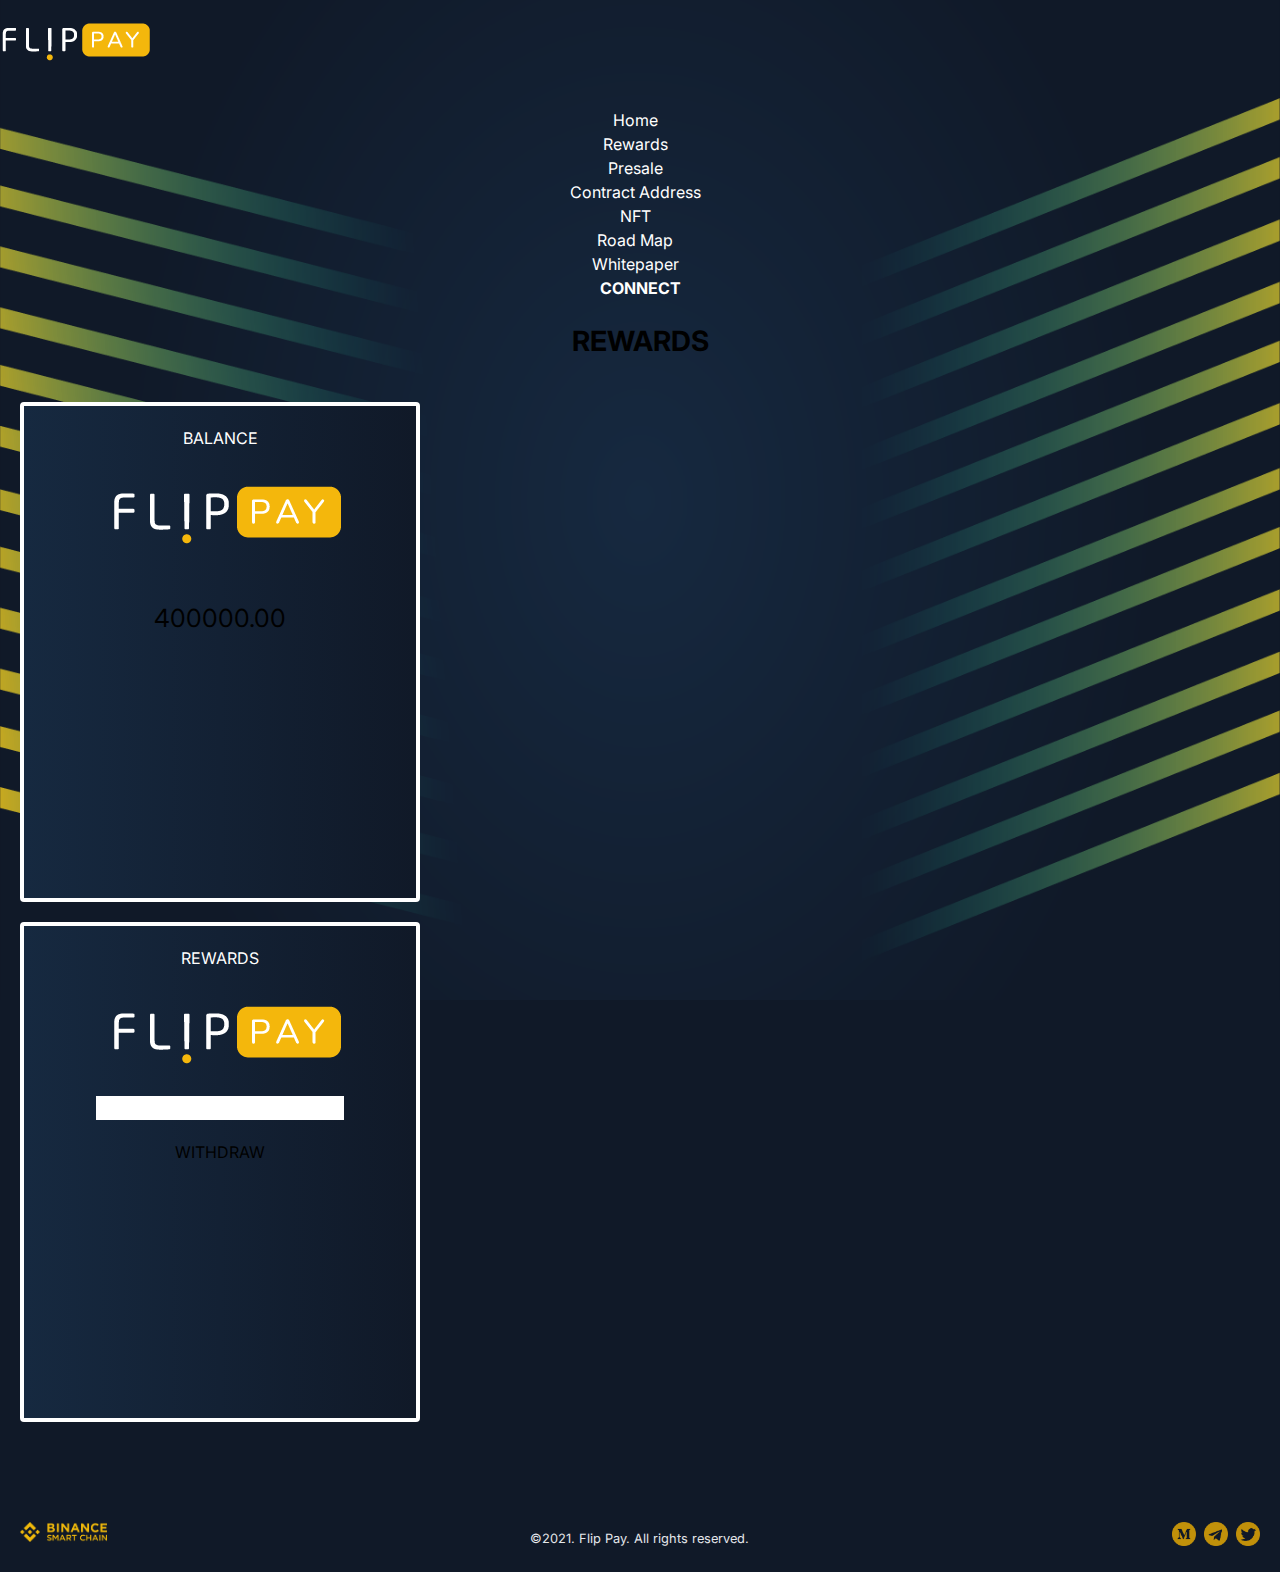
==== rewards.html @ 68fe3b64 "first commit" ====
<!DOCTYPE html>
<html>

  <head>
    <link href="https://cdn.jsdelivr.net/npm/bootstrap@5.0.0/dist/css/bootstrap.min.css" rel="stylesheet" integrity="sha384-wEmeIV1mKuiNpC+IOBjI7aAzPcEZeedi5yW5f2yOq55WWLwNGmvvx4Um1vskeMj0" crossorigin="anonymous">
    <!-- Primary Meta Tags -->
    <title>Flip Pay - Providing the best payment solution on BSC</title>
    <meta name="title" content="Flip Pay - Providing the best payment solution on BSC">
    <meta name="description" content="Flip Pay is the most used and trusted DEX on Binance Smart Chain"><!-- Global site tag (gtag.js) - Google Analytics -->
    <script async src="js_1">
    </script>
    <script>
      window.dataLayer = window.dataLayer || [];

      function gtag() {
        dataLayer.push(arguments);
      }
      gtag("js", new Date());
      gtag("config", "G-QZYV1YP40J");
    </script><!-- Open Graph / Facebook -->
    <meta property="og:type" content="website">
    <meta property="og:url" content="">
    <meta property="og:title" content="Flip Pay - Providing the best payment solution on BSC">
    <meta property="og:description" content="Flip Pay is the most used and trusted DEX on Binance Smart Chain">
    <meta property="og:image" content="images/typhoon-network-banner.png"><!-- Twitter -->
    <meta property="twitter:card" content="">
    <meta property="twitter:url" content="">
    <meta property="twitter:title" content="Flip Pay - Providing the best payment solution on BSC">
    <meta property="twitter:description" content="Flip Pay is the most used and trusted DEX on Binance Smart Chain">
    <meta property="twitter:image" content="">
    <meta property="twitter:creator" content="">
    <link rel="icon" type="image/png" href="images/favIcon.png" />
    <meta charset="UTF-8">
    <meta name="viewport" content="width=device-width, initial-scale=1.0">
    <link href="output.css" rel="stylesheet" /><!-- Cloudflare Web Analytics -->
    <script defer src="beacon.min.js" data-cf-beacon="{" token": "1d41e66983a2461f9af6b50cbc4a4e63" }"></script><!-- End Cloudflare Web Analytics -->
  </head>

  <body class="text-dark" style="background-color: #101928;">
    <div class="rewardsPresale z-m10 h-full w-full absolute bg-contain bg-no-repeat" style="height:1000px;">&nbsp;</div>
    <header class="container mx-auto text-white text-center mx-4">
        <nav class="navbar navbar-expand-lg navbar-dark static-top bg-transparent">
            <div class="container">
              <a class="navbar-brand" href="index.html">
                <img alt="" src="img/fp/152x83-logo.png" /> </a>
              <button class="navbar-toggler" type="button" data-toggle="collapse" data-target="#navbarResponsive" aria-controls="navbarResponsive" aria-expanded="false" aria-label="Toggle navigation"><span class="navbar-toggler-icon"></span></button>
              <div class="collapse navbar-collapse" id="navbarResponsive">
                <ul class="navbar-nav ml-auto">
                  <li class="nav-item active menuPadding"><a class="nav-link" href="index.html">Home <span class="sr-only">(current)</span> </a></li>
                  <li class="nav-item menuPadding"><a class="nav-link" href="" target="_blank">Rewards</a></li>
                  <li class="nav-item menuPadding"><a class="nav-link" href="presale.html" target="_blank">Presale</a></li>
                  <li class="nav-item menuPadding"><a class="nav-link" href="#">Contract Address</a></li>
                  <li class="nav-item menuPadding"><a class="nav-link" href="index.html" target="_blank">NFT</a></li>
                  <li class="nav-item menuPadding"><a class="nav-link" href="index.html" target="_blank">Road Map</a></li>
                  <li class="nav-item menuPadding"><a class="nav-link" href="WP.html" target="_blank">Whitepaper</a></li>
                  <!-- <li class="nav-item menuPadding"><a class="nav-link" href="IDO.html" target="_blank">IDO</a></li> -->
                  <li class="nav-item"><a class="nav-link text-dark btn btn-warning rounded pl-3 pr-3" href="#"><strong>CONNECT</strong></a></li>
                </ul>
              </div>
            </div>
          </nav> 

    </header>


    <section>
      <h3 class="text-center pt-5 bold text-warning" style="font-size:28px;"><strong>REWARDS</strong></h3>
      <div>
        <section class="d-flex align-items-center text-center header container-fluid">
            <div class="container-fluid p-5">
              <div class="container-fluid">
                <div class="py-5 mb-5">
                  <div class="container d-flex justify-content-center">
                    <div class="row">
                      <div class="col-sm-12 col-lg-6">
                        <div class="card rounded border-white pt-5 mb-5 mb-lg-0" style="height:500px; width:400px; border-width:4px; background-image:linear-gradient(to right, #162940,#101928);" data-aos="fade-down" data-aos-delay="300">
                          <div class="card-body text-center">
                            <h5 class="text-white">BALANCE</h5>
                            <img class="mt-4 pt-5 pb-5 mb-3" style="padding-left:90px;" alt="" src="img/fp/menulogo.png" />
                            <br>
                              <span class="text-warning" style="font-size: 25px;">400000.00</span>
                          </div></div></div>
                      <div class="col-sm-12 col-lg-6">
                        <div class="card rounded border-white pt-5 mb-5 mb-lg-0" style="height:500px; width:400px; border-width:4px; background-image:linear-gradient(to right, #162940,#101928);" data-aos="fade-down" data-aos-delay="300">
                          <div class="card-body text-center">
                            <h5 class="text-white">REWARDS</h5>
                            <img class="mt-5 pb-5 pt-4 mb-3" style="padding-left:90px;" alt="" src="img/fp/menulogo.png" />
                            <div class="input-group mb-5">
                              <input type="text" class="form-control" aria-label="Amount" />
                            </div>
                            <a class="btn btn-warning text-dark-50" href="#">WITHDRAW</a>
                          </div></div></div>
                      <!-- <div class="col-sm-12 col-lg-4">
                        <div class="card border-5 rounded border border-white mb-3 mb-lg-0" style="height:400px;background-color:#101928;" data-aos="fade-down" data-aos-delay="300">
                          <div class="card-body text-center">
                            <h5 class="text-white">BUSD REWARDS</h5>
                            <img class="pt-5 mt-3 pb-5 w-50 h-50" alt="" src="images/fp/BUSD.png" />
                            <div class="input-group mb-5">
                              <input type="text" class="form-control" aria-label="Amount" />
                            </div>
                            <a class="btn btn-warning" href="#">Withdaw</a>
                          </div></div></div> -->
                    </div>
                  </div>
                </div>
              </div>
            </div>
          </section>
      </div>
    </section>


    <footer class="py-5 px-5 footer">
        <div class="grid grid-cols-3">
          <div><img class="h-5 md:h-5" alt="" src="images/bsc.png" /></div>
          <div class="text-center text-gray-200 flex">
            <p class="m-auto"><small class="text-white-50">&copy;2021. Flip Pay. All rights reserved.</small></p>
          </div>
          <div class="text-right"><a class="opacity-75 hover:opacity-100 transition-all duration-200" target="_blank" href=""><img alt="medium logo" class="logo h-6 mr-1 inline-block align-baseline" src="images/med.png" /> </a> <a class="opacity-75 hover:opacity-100 transition-all duration-200" target="_blank" href=""> <img alt="telegram logo" class="logo h-6 mr-1 inline-block align-baseline" src="images/tg.png" /> </a> <a class="opacity-75 hover:opacity-100 transition-all duration-200" href=""> <img alt="twitter logo" class="logo h-6 inline-block align-baseline" src="images/twit.png" /> </a></div>
        </div>
      </footer>
    </body>
  
  </html>
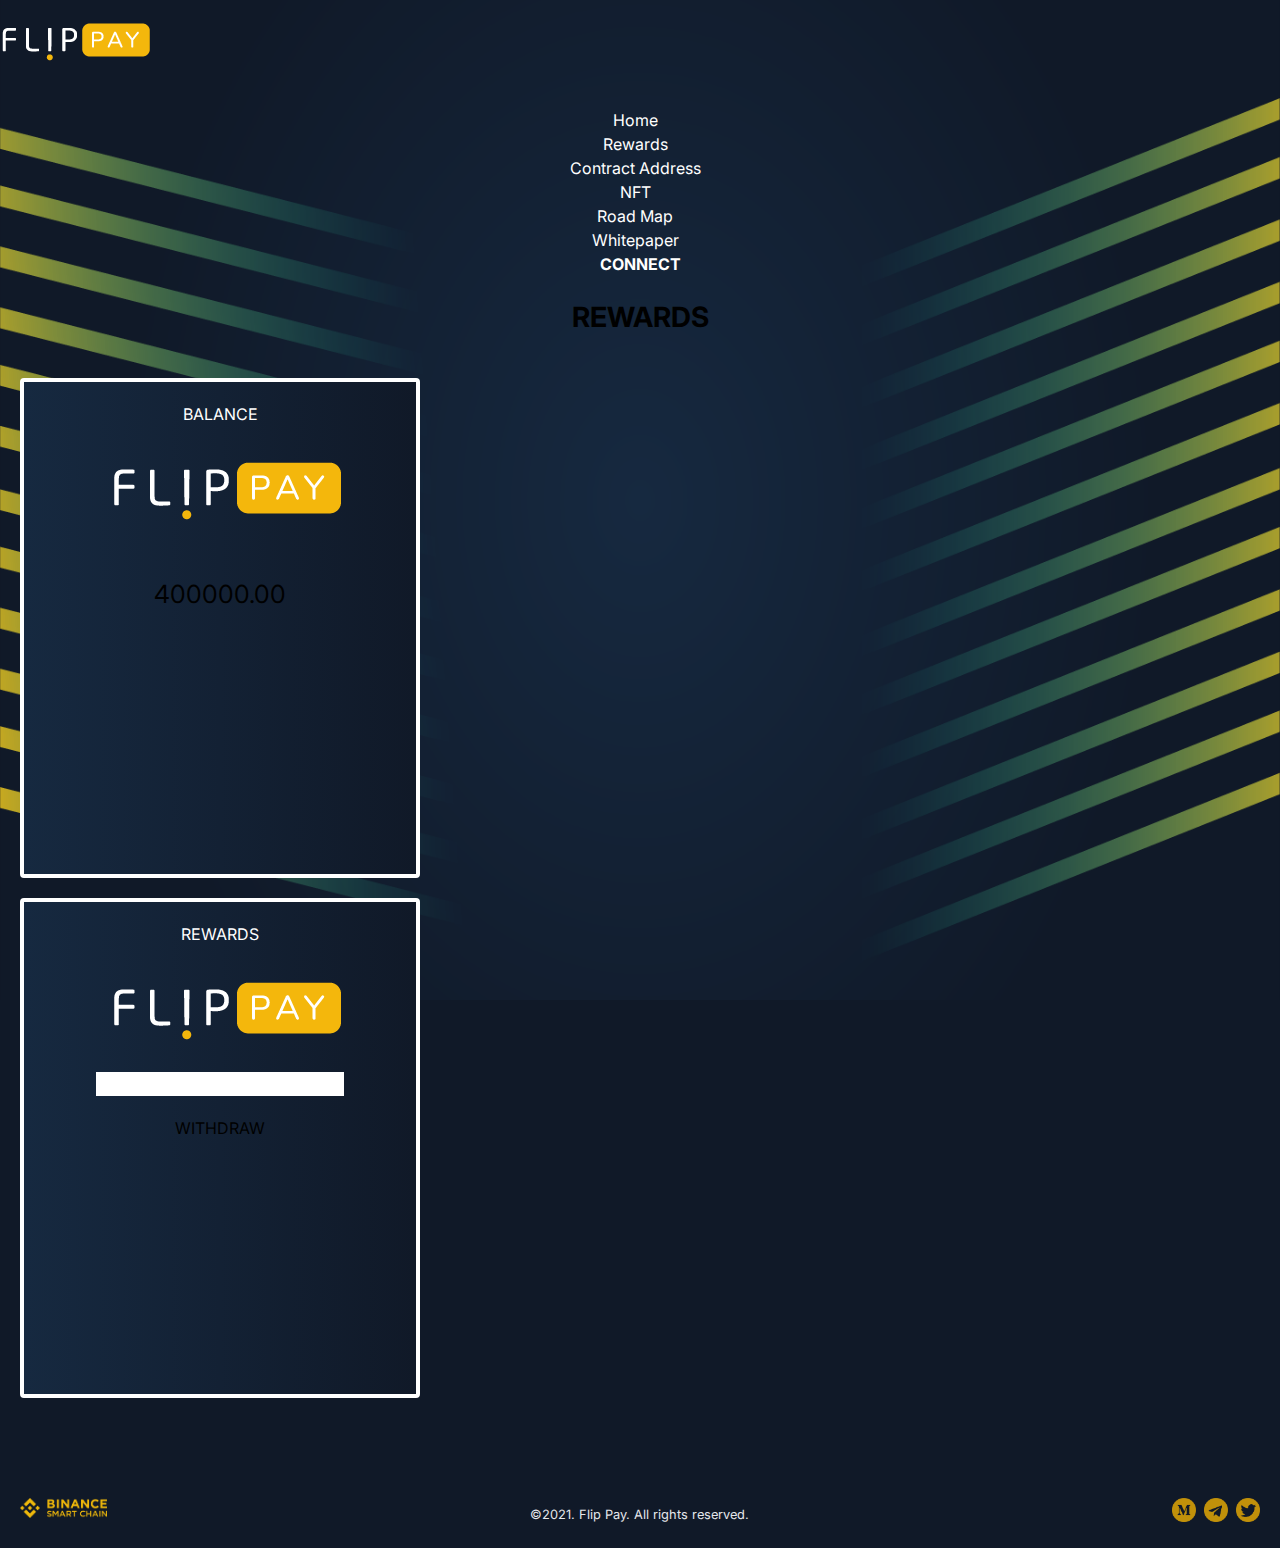
==== commit 7b13b0d0: "update" ====
--- a/rewards.html
+++ b/rewards.html
@@ -48,7 +48,7 @@
                 <ul class="navbar-nav ml-auto">
                   <li class="nav-item active menuPadding"><a class="nav-link" href="index.html">Home <span class="sr-only">(current)</span> </a></li>
                   <li class="nav-item menuPadding"><a class="nav-link" href="" target="_blank">Rewards</a></li>
-                  <li class="nav-item menuPadding"><a class="nav-link" href="presale.html" target="_blank">Presale</a></li>
+                  <!-- <li class="nav-item menuPadding"><a class="nav-link" href="presale.html" target="_blank">Presale</a></li> -->
                   <li class="nav-item menuPadding"><a class="nav-link" href="#">Contract Address</a></li>
                   <li class="nav-item menuPadding"><a class="nav-link" href="index.html" target="_blank">NFT</a></li>
                   <li class="nav-item menuPadding"><a class="nav-link" href="index.html" target="_blank">Road Map</a></li>
